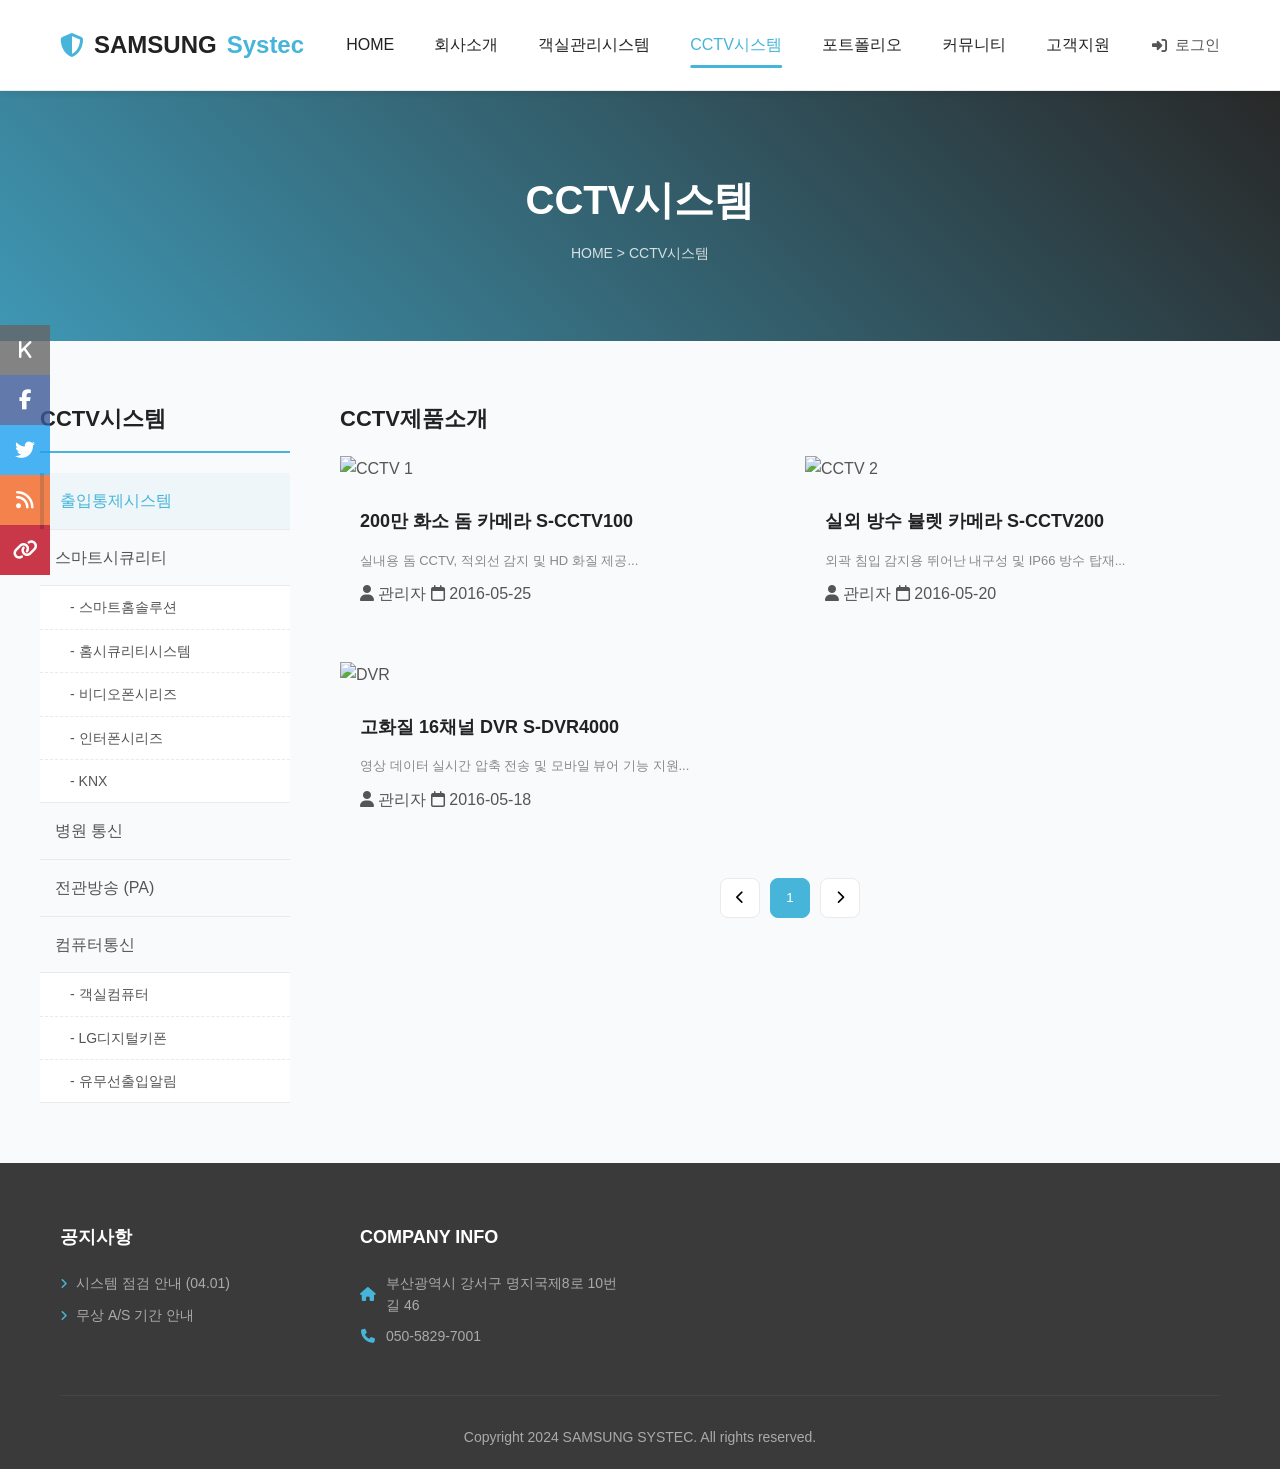
==== cctv.html @ 90779560 "Initial commit with project files and vercel.json" ====
<!DOCTYPE html>
<html lang="ko">
<head>
  <meta charset="UTF-8">
  <meta name="viewport" content="width=device-width, initial-scale=1.0">
  <title>CCTV시스템 | SAMSUNG Systec</title>
  <link rel="stylesheet" href="style.css">
</head>
<body>

  <!-- Floating Social Sidebar -->
  <div class="floating-sidebar">
    <a href="#" class="f-ko"><i class="fa-solid fa-k"></i></a>
    <a href="#" class="f-fb"><i class="fa-brands fa-facebook-f"></i></a>
    <a href="#" class="f-tw"><i class="fa-brands fa-twitter"></i></a>
    <a href="#" class="f-rss"><i class="fa-solid fa-rss"></i></a>
    <a href="#" class="f-link"><i class="fa-solid fa-link"></i></a>
  </div>

  <header>
    <div class="container header-inner">
      <a href="index.html" class="logo">
        <i class="fa-solid fa-shield-halved"></i> <span>SAMSUNG</span> Systec
      </a>
      <nav class="gnb">
        <ul>
          <li><a href="index.html">HOME</a></li>
          <li><a href="contact.html">회사소개</a></li>
          <li><a href="room.html">객실관리시스템</a></li>
          <li><a href="cctv.html" class="active">CCTV시스템</a></li>
          <li><a href="portfolio.html">포트폴리오</a></li>
          <li><a href="community.html">커뮤니티</a></li>
          <li><a href="support.html">고객지원</a></li>
        </ul>
      </nav>
      <div class="header-util">
        <a href="login.html" class="login-btn">
          <i class="fa-solid fa-right-to-bracket"></i> 로그인
        </a>
      </div>
    </div>
  </header>

  <!-- Sub Header Banner -->
  <div class="sub-header">
    <div class="sub-header-content">
      <h1>CCTV시스템</h1>
      <div class="breadcrumb">HOME > CCTV시스템</div>
    </div>
  </div>

  <main class="container sub-layout">
    <!-- Sidebar -->
    <aside class="sidebar">
      <h2>CCTV시스템</h2>
      <ul class="side-nav">
        <li><a href="#" class="active">출입통제시스템</a></li>
        <li>
          <a href="#">스마트시큐리티</a>
          <ul class="sub-list">
            <li><a href="#">- 스마트홈솔루션</a></li>
            <li><a href="#">- 홈시큐리티시스템</a></li>
            <li><a href="#">- 비디오폰시리즈</a></li>
            <li><a href="#">- 인터폰시리즈</a></li>
            <li><a href="#">- KNX</a></li>
          </ul>
        </li>
        <li><a href="#">병원 통신</a></li>
        <li><a href="#">전관방송 (PA)</a></li>
        <li>
          <a href="#">컴퓨터통신</a>
          <ul class="sub-list">
            <li><a href="#">- 객실컴퓨터</a></li>
            <li><a href="#">- LG디지털키폰</a></li>
            <li><a href="#">- 유무선출입알림</a></li>
          </ul>
        </li>
      </ul>
    </aside>

    <!-- Content -->
    <section class="sub-content">
      <h3 style="margin-bottom:20px; font-size:22px; color:var(--text-dark);">CCTV제품소개</h3>
      
      <!-- List View (Similar to Homepage columns) -->
      <div class="products-grid" style="grid-template-columns: repeat(2, 1fr); gap: 30px;">
        <div class="post-item">
          <img src="https://images.unsplash.com/photo-1557804483-e0202d0cf3c8?ixlib=rb-4.0.3&auto=format&fit=crop&w=600&q=80" alt="CCTV 1" class="post-img" style="height:250px;">
          <div class="post-content">
            <h3 class="post-title">200만 화소 돔 카메라 S-CCTV100</h3>
            <p style="font-size:13px; color:var(--text-muted); margin-bottom:10px;">실내용 돔 CCTV, 적외선 감지 및 HD 화질 제공...</p>
            <div class="post-meta">
              <span><i class="fa-solid fa-user"></i> 관리자</span>
              <span><i class="fa-regular fa-calendar"></i> 2016-05-25</span>
            </div>
          </div>
        </div>
        
        <div class="post-item">
          <img src="https://images.unsplash.com/photo-1533052199042-4fdbbc0f4fce?ixlib=rb-4.0.3&auto=format&fit=crop&w=600&q=80" alt="CCTV 2" class="post-img" style="height:250px;">
          <div class="post-content">
            <h3 class="post-title">실외 방수 뷸렛 카메라 S-CCTV200</h3>
            <p style="font-size:13px; color:var(--text-muted); margin-bottom:10px;">외곽 침입 감지용 뛰어난 내구성 및 IP66 방수 탑재...</p>
            <div class="post-meta">
              <span><i class="fa-solid fa-user"></i> 관리자</span>
              <span><i class="fa-regular fa-calendar"></i> 2016-05-20</span>
            </div>
          </div>
        </div>

        <div class="post-item">
          <img src="https://images.unsplash.com/photo-1577741314755-048d8525d31e?ixlib=rb-4.0.3&auto=format&fit=crop&w=600&q=80" alt=" DVR" class="post-img" style="height:250px;">
          <div class="post-content">
            <h3 class="post-title">고화질 16채널 DVR S-DVR4000</h3>
            <p style="font-size:13px; color:var(--text-muted); margin-bottom:10px;">영상 데이터 실시간 압축 전송 및 모바일 뷰어 기능 지원...</p>
            <div class="post-meta">
              <span><i class="fa-solid fa-user"></i> 관리자</span>
              <span><i class="fa-regular fa-calendar"></i> 2016-05-18</span>
            </div>
          </div>
        </div>
      </div>

      <!-- Pagination -->
      <div class="pagination">
        <button class="page-btn"><i class="fa-solid fa-chevron-left"></i></button>
        <button class="page-btn active">1</button>
        <button class="page-btn"><i class="fa-solid fa-chevron-right"></i></button>
      </div>
    </section>
  </main>

  <!-- Footer -->
  <footer>
    <div class="container">
      <div class="footer-top">
        <div class="footer-col">
          <h4>공지사항</h4>
          <ul>
            <li><a href="#">시스템 점검 안내 (04.01)</a></li>
            <li><a href="#">무상 A/S 기간 안내</a></li>
          </ul>
        </div>
        <div class="footer-col">
          <h4>COMPANY INFO</h4>
          <div class="footer-info">
            <p><i class="fa-solid fa-house"></i> 부산광역시 강서구 명지국제8로 10번길 46</p>
            <p><i class="fa-solid fa-phone"></i> 050-5829-7001</p>
          </div>
        </div>
      </div>
      <div class="footer-bottom">
        <p>Copyright 2024 SAMSUNG SYSTEC. All rights reserved.</p>
      </div>
    </div>
  </footer>

  <script src="main.js"></script>
</body>
</html>
---- style.css ----
@import url('https://cdn.jsdelivr.net/gh/orioncactus/pretendard/dist/web/static/pretendard.css');
@import url('https://cdnjs.cloudflare.com/ajax/libs/font-awesome/6.4.0/css/all.min.css');

:root {
  --primary: #46b5d9;
  --primary-hover: #3598b9;
  --text-dark: #222222;
  --text-normal: #555555;
  --text-muted: #888888;
  --bg-light: #f9fafb;
  --bg-white: #ffffff;
  --footer-bg: #3a3a3a;
  --border-color: #eaeaea;
  --border-radius: 12px;
  --font-family: 'Pretendard', sans-serif;
  --transition: all 0.3s cubic-bezier(0.25, 0.8, 0.25, 1);
  --shadow-sm: 0 4px 6px rgba(0,0,0,0.05);
  --shadow-md: 0 10px 20px rgba(0,0,0,0.08);
  --shadow-lg: 0 20px 40px rgba(0,0,0,0.12);
  --max-width: 1200px;
}

* {
  margin: 0;
  padding: 0;
  box-sizing: border-box;
}

body {
  font-family: var(--font-family);
  color: var(--text-normal);
  line-height: 1.6;
  background-color: var(--bg-light);
  -webkit-font-smoothing: antialiased;
}

a {
  text-decoration: none;
  color: inherit;
  transition: var(--transition);
}

ul {
  list-style: none;
}

.container {
  max-width: var(--max-width);
  margin: 0 auto;
  padding: 0 20px;
}

/* Header */
header {
  background-color: rgba(255, 255, 255, 0.95);
  backdrop-filter: blur(10px);
  position: sticky;
  top: 0;
  z-index: 1000;
  border-bottom: 1px solid var(--border-color);
  box-shadow: var(--shadow-sm);
}

.header-inner {
  display: flex;
  justify-content: space-between;
  align-items: center;
  height: 90px;
}

.logo {
  font-size: 24px;
  font-weight: 800;
  color: var(--primary);
  display: flex;
  align-items: center;
  gap: 10px;
}

.logo span {
  color: var(--text-dark);
}

nav.gnb ul {
  display: flex;
  gap: 40px;
}

nav.gnb ul li a {
  font-size: 16px;
  font-weight: 500;
  color: var(--text-dark);
  position: relative;
  padding: 10px 0;
}

nav.gnb ul li a::after {
  content: '';
  position: absolute;
  bottom: -5px;
  left: 50%;
  transform: translateX(-50%);
  width: 0;
  height: 3px;
  background-color: var(--primary);
  transition: var(--transition);
  border-radius: 2px;
}

nav.gnb ul li a:hover::after,
nav.gnb ul li a.active::after {
  width: 100%;
}

nav.gnb ul li a:hover,
nav.gnb ul li a.active {
  color: var(--primary);
}

.header-util {
  display: flex;
  align-items: center;
  gap: 20px;
}

.login-btn {
  display: flex;
  align-items: center;
  gap: 8px;
  font-weight: 500;
  font-size: 15px;
  color: var(--text-normal);
}

.login-btn:hover {
  color: var(--primary);
}

/* Floating Sidebar (Socials) */
.floating-sidebar {
  position: fixed;
  left: 0;
  top: 50%;
  transform: translateY(-50%);
  z-index: 900;
  display: flex;
  flex-direction: column;
}

.floating-sidebar a {
  width: 50px;
  height: 50px;
  display: flex;
  align-items: center;
  justify-content: center;
  color: white;
  font-size: 20px;
  transition: var(--transition);
  opacity: 0.8;
}

.floating-sidebar a:hover {
  width: 60px;
  opacity: 1;
}

.floating-sidebar .f-ko { background-color: #666; }
.floating-sidebar .f-fb { background-color: #3b5998; }
.floating-sidebar .f-tw { background-color: #1da1f2; }
.floating-sidebar .f-rss { background-color: #f26522; }
.floating-sidebar .f-link { background-color: #bd081c; }

/* Hero Section */
.hero {
  position: relative;
  height: 600px;
  background: linear-gradient(to right, #ece9e6, #ffffff);
  overflow: hidden;
  display: flex;
  align-items: center;
}

.hero-slide {
  position: absolute;
  top: 0;
  left: 0;
  width: 100%;
  height: 100%;
  opacity: 0;
  transition: opacity 1s ease-in-out;
  display: flex;
  align-items: center;
}

.hero-slide.active {
  opacity: 1;
  z-index: 1;
}

.hero-bg {
  position: absolute;
  top: 0;
  left: 0;
  width: 100%;
  height: 100%;
  object-fit: cover;
  z-index: -1;
}

.hero-content {
  position: relative;
  z-index: 2;
  width: 100%;
}

.hero-text {
  max-width: 600px;
}

.hero-text h1 {
  font-size: 48px;
  font-weight: 800;
  color: var(--text-dark);
  margin-bottom: 20px;
  line-height: 1.2;
  opacity: 0;
  transform: translateY(30px);
  animation: fadeUp 1s ease forwards 0.3s;
}

.hero-text p {
  font-size: 20px;
  color: var(--text-normal);
  margin-bottom: 30px;
  opacity: 0;
  transform: translateY(30px);
  animation: fadeUp 1s ease forwards 0.5s;
}

.hero-login-box {
  position: absolute;
  right: 20px;
  top: 50%;
  transform: translateY(-50%);
  background: rgba(255, 255, 255, 0.95);
  backdrop-filter: blur(10px);
  padding: 30px;
  border-radius: var(--border-radius);
  box-shadow: var(--shadow-lg);
  width: 320px;
  z-index: 10;
  opacity: 0;
  animation: fadeLeft 1s ease forwards 0.7s;
}

.hero-login-box h3 {
  margin-bottom: 20px;
  color: var(--text-dark);
  border-bottom: 2px solid var(--primary);
  display: inline-block;
  padding-bottom: 5px;
}

.form-group {
  margin-bottom: 15px;
}

.form-group input {
  width: 100%;
  padding: 12px 15px;
  border: 1px solid var(--border-color);
  border-radius: 8px;
  font-family: inherit;
  outline: none;
  transition: var(--transition);
}

.form-group input:focus {
  border-color: var(--primary);
  box-shadow: 0 0 0 3px rgba(70, 181, 217, 0.1);
}

.btn-primary {
  width: 100%;
  padding: 15px;
  background-color: var(--primary);
  color: white;
  border: none;
  border-radius: 8px;
  font-size: 16px;
  font-weight: 600;
  cursor: pointer;
  transition: var(--transition);
}

.btn-primary:hover {
  background-color: var(--primary-hover);
  transform: translateY(-2px);
  box-shadow: 0 5px 15px rgba(70, 181, 217, 0.3);
}

.login-links {
  display: flex;
  justify-content: space-between;
  margin-top: 15px;
  font-size: 13px;
  color: var(--text-muted);
}

.login-links a:hover {
  color: var(--primary);
}

/* Quick Links (Icons) Section */
.quick-links {
  padding: 80px 0;
  background-color: var(--bg-white);
  border-bottom: 1px solid var(--border-color);
}

.quick-links-grid {
  display: grid;
  grid-template-columns: repeat(4, 1fr);
  gap: 30px;
  text-align: center;
}

.quick-item {
  display: flex;
  flex-direction: column;
  align-items: center;
  transition: var(--transition);
  cursor: pointer;
}

.quick-item:hover {
  transform: translateY(-10px);
}

.quick-icon {
  width: 100px;
  height: 100px;
  background-color: var(--primary);
  border-radius: 50%;
  display: flex;
  align-items: center;
  justify-content: center;
  color: white;
  font-size: 40px;
  margin-bottom: 20px;
  box-shadow: 0 10px 20px rgba(70, 181, 217, 0.2);
  transition: var(--transition);
}

.quick-item:hover .quick-icon {
  background-color: var(--primary-hover);
  box-shadow: 0 15px 30px rgba(70, 181, 217, 0.4);
}

.quick-item h3 {
  font-size: 20px;
  color: var(--text-dark);
  margin-bottom: 10px;
}

.quick-item p {
  font-size: 14px;
  color: var(--text-muted);
}

/* Boards/Products Grid Section */
.products-section {
  padding: 80px 0;
}

.section-header {
  display: flex;
  justify-content: space-between;
  align-items: center;
  margin-bottom: 40px;
}

.section-title {
  font-size: 24px;
  color: var(--text-dark);
  font-weight: 700;
  position: relative;
  padding-left: 15px;
}

.section-title::before {
  content: '';
  position: absolute;
  left: 0;
  top: 50%;
  transform: translateY(-50%);
  width: 4px;
  height: 20px;
  background-color: var(--primary);
  border-radius: 2px;
}

.btn-more {
  padding: 8px 16px;
  border: 1px solid var(--border-color);
  border-radius: 20px;
  font-size: 13px;
  color: var(--text-normal);
  background: white;
}

.btn-more:hover {
  border-color: var(--primary);
  color: var(--primary);
}

.products-grid {
  display: grid;
  grid-template-columns: repeat(3, 1fr);
  gap: 40px;
}

.product-column .post-item {
  background: white;
  border-radius: 12px;
  overflow: hidden;
  box-shadow: 0 4px 15px rgba(0,0,0,0.05);
  transition: var(--transition);
  margin-bottom: 20px;
  border: 1px solid transparent;
}

.product-column .post-item:hover {
  box-shadow: 0 10px 25px rgba(0,0,0,0.1);
  transform: translateY(-5px);
  border-color: #e5e7eb;
}

.post-img-wrap {
  background-color: #f4f5f7;
  padding: 30px 20px;
  position: relative;
  display: flex;
  align-items: center;
  justify-content: center;
  height: 220px;
}

.post-badge {
  position: absolute;
  top: 15px; left: 15px;
  background-color: #0066ff;
  color: white;
  font-size: 11px;
  font-weight: 700;
  padding: 4px 8px;
  border-radius: 4px;
}

.post-img {
  max-width: 100%;
  max-height: 100%;
  object-fit: contain;
  mix-blend-mode: multiply;
}

.post-content {
  padding: 25px 20px;
}

.post-title {
  font-size: 18px;
  font-weight: 700;
  margin-bottom: 15px;
  color: var(--text-dark);
}

.post-features {
  list-style: none;
  margin-bottom: 25px;
}

.post-features li {
  font-size: 13px;
  color: var(--text-normal);
  margin-bottom: 8px;
  display: flex;
  align-items: center;
}

.post-features li i {
  color: #0066ff;
  width: 20px;
  font-size: 13px;
}

.post-actions {
  display: flex;
  gap: 10px;
}

.btn-blue {
  flex: 1;
  background-color: #0066ff;
  color: white;
  border: none;
  border-radius: 4px;
  padding: 12px;
  font-size: 14px;
  font-weight: 600;
  cursor: pointer;
  transition: background 0.2s;
  text-align: center;
}

.btn-blue:hover {
  background-color: #0052cc;
}

.btn-gray-icon {
  width: 44px;
  height: 44px;
  background-color: #f0f2f5;
  color: #555;
  border: none;
  border-radius: 4px;
  display: flex;
  align-items: center;
  justify-content: center;
  cursor: pointer;
  transition: all 0.2s;
}

.btn-gray-icon:hover {
  background-color: #e4e6e9;
  color: #ff4757;
}

/* Horizontal posts list */
.post-list-item {
  display: flex;
  gap: 15px;
  padding: 15px;
  background: white;
  border-radius: var(--border-radius);
  margin-bottom: 15px;
  box-shadow: var(--shadow-sm);
  transition: var(--transition);
}

.post-list-item:hover {
  box-shadow: var(--shadow-md);
  transform: translateX(5px);
}

.post-list-img {
  width: 80px;
  height: 60px;
  object-fit: cover;
  border-radius: 6px;
}

.post-list-content {
  flex: 1;
  display: flex;
  flex-direction: column;
  justify-content: center;
}

.post-list-title {
  font-size: 14px;
  font-weight: 600;
  margin-bottom: 5px;
}

/* Room Mgmt Grid */
.room-mgmt {
  padding: 60px 0 100px;
  background-color: var(--bg-white);
}

.room-grid {
  display: grid;
  grid-template-columns: repeat(4, 1fr);
  gap: 20px;
}

.room-item {
  border: 1px solid var(--border-color);
  border-radius: var(--border-radius);
  padding: 20px;
  text-align: center;
  transition: var(--transition);
  background: white;
}

.room-item:hover {
  border-color: var(--primary);
  box-shadow: var(--shadow-md);
}

.room-item img {
  width: 100%;
  height: auto;
  margin-bottom: 15px;
}

.room-item h4 {
  font-size: 15px;
  color: var(--text-dark);
  margin-bottom: 15px;
}

/* Subpage Layout */
.sub-header {
  height: 250px;
  background-color: var(--text-dark);
  color: white;
  display: flex;
  align-items: center;
  justify-content: center;
  position: relative;
  overflow: hidden;
}

.sub-header::after {
  content: '';
  position: absolute;
  top: 0; left: 0; right: 0; bottom: 0;
  background: linear-gradient(45deg, rgba(70,181,217,0.8), rgba(42,42,42,0.8));
}

.sub-header-content {
  position: relative;
  z-index: 1;
  text-align: center;
}

.sub-header h1 {
  font-size: 40px;
  font-weight: 800;
  margin-bottom: 10px;
}

.breadcrumb {
  font-size: 14px;
  opacity: 0.8;
}

.sub-layout {
  display: flex;
  padding: 60px 0;
  gap: 50px;
}

.sidebar {
  width: 250px;
  flex-shrink: 0;
}

.sidebar h2 {
  font-size: 22px;
  color: var(--text-dark);
  padding-bottom: 15px;
  margin-bottom: 20px;
  border-bottom: 2px solid var(--primary);
}

.side-nav li a {
  display: block;
  padding: 15px;
  border-bottom: 1px solid var(--border-color);
  font-weight: 500;
  position: relative;
  overflow: hidden;
}

.side-nav li a::before {
  content: '';
  position: absolute;
  left: 0;
  top: 0;
  height: 100%;
  width: 4px;
  background-color: var(--primary);
  transform: translateX(-100%);
  transition: var(--transition);
}

.side-nav li a:hover,
.side-nav li a.active {
  background-color: rgba(70, 181, 217, 0.05);
  color: var(--primary);
  padding-left: 20px;
}

.side-nav li a:hover::before,
.side-nav li a.active::before {
  transform: translateX(0);
}

.sub-list {
  padding-left: 0;
  background-color: #ffffff;
  border-bottom: 1px solid var(--border-color);
}
.sub-list li a {
  padding: 10px 15px 10px 30px !important;
  font-size: 14px;
  border-bottom: 1px dashed var(--border-color) !important;
  color: var(--text-normal) !important;
  background: transparent !important;
}
.sub-list li a::before { display: none !important; }
.sub-list li a:hover {
  color: var(--primary) !important;
  padding-left: 35px !important;
}
.sub-list li:last-child a {
  border-bottom: none !important;
}

.sub-content {
  flex: 1;
}

/* Tables (Board format) */
.board-table {
  width: 100%;
  border-collapse: collapse;
  margin-top: 20px;
  background: white;
  border-radius: var(--border-radius);
  overflow: hidden;
  box-shadow: var(--shadow-sm);
}

.board-table th, .board-table td {
  padding: 15px 20px;
  border-bottom: 1px solid var(--border-color);
  text-align: center;
}

.board-table th {
  background-color: var(--bg-light);
  font-weight: 600;
  color: var(--text-dark);
}

.board-table td.subject {
  text-align: left;
}

.board-table td.subject a {
  font-weight: 500;
}

.board-table td.subject a:hover {
  color: var(--primary);
  text-decoration: underline;
}

.board-table tr:last-child td {
  border-bottom: none;
}

.board-table tr:hover td {
  background-color: #fafafa;
}

/* Pagination */
.pagination {
  display: flex;
  justify-content: center;
  gap: 10px;
  margin-top: 40px;
}

.page-btn {
  width: 40px;
  height: 40px;
  display: flex;
  align-items: center;
  justify-content: center;
  border: 1px solid var(--border-color);
  background: white;
  border-radius: 8px;
  cursor: pointer;
  transition: var(--transition);
  font-weight: 500;
}

.page-btn:hover, .page-btn.active {
  background-color: var(--primary);
  color: white;
  border-color: var(--primary);
}

/* Contact Page Form */
.contact-icons {
  display: grid;
  grid-template-columns: repeat(3, 1fr);
  gap: 30px;
  margin-bottom: 60px;
}

.contact-icons .quick-item {
  background: white;
  padding: 40px 20px;
  border-radius: var(--border-radius);
  box-shadow: var(--shadow-sm);
}

.contact-form {
  background: white;
  padding: 50px;
  border-radius: var(--border-radius);
  box-shadow: var(--shadow-md);
  margin-bottom: 40px;
}

.contact-form h3 {
  font-size: 24px;
  margin-bottom: 30px;
  color: var(--text-dark);
}

.form-row {
  display: grid;
  grid-template-columns: 1fr 1fr;
  gap: 20px;
  margin-bottom: 20px;
}

.contact-form textarea {
  width: 100%;
  padding: 15px;
  border: 1px solid var(--border-color);
  border-radius: 8px;
  font-family: inherit;
  outline: none;
  min-height: 200px;
  resize: vertical;
  margin-bottom: 20px;
  transition: var(--transition);
}

.contact-form textarea:focus {
  border-color: var(--primary);
  box-shadow: 0 0 0 3px rgba(70, 181, 217, 0.1);
}

/* Gallery / Portfolio Layout */
.gallery-grid {
  display: grid;
  grid-template-columns: repeat(3, 1fr);
  gap: 30px;
}

.gallery-item {
  background: white;
  border-radius: var(--border-radius);
  overflow: hidden;
  box-shadow: var(--shadow-sm);
  transition: var(--transition);
}

.gallery-item:hover {
  transform: translateY(-8px);
  box-shadow: var(--shadow-lg);
}

.gallery-img-wrap {
  width: 100%;
  height: 240px;
  overflow: hidden;
  position: relative;
}

.gallery-img {
  width: 100%;
  height: 100%;
  object-fit: cover;
  transition: transform 0.5s ease;
}

.gallery-item:hover .gallery-img {
  transform: scale(1.1);
}

.gallery-overlay {
  position: absolute;
  inset: 0;
  background: rgba(70, 181, 217, 0.8);
  display: flex;
  align-items: center;
  justify-content: center;
  opacity: 0;
  transition: var(--transition);
}

.gallery-item:hover .gallery-overlay {
  opacity: 1;
}

.gallery-overlay i {
  font-size: 40px;
  color: white;
  transform: scale(0.5);
  transition: transform 0.3s cubic-bezier(0.175, 0.885, 0.32, 1.275);
}

.gallery-item:hover .gallery-overlay i {
  transform: scale(1);
}

.gallery-info {
  padding: 20px;
  text-align: center;
}

.gallery-info h3 {
  font-size: 18px;
  color: var(--text-dark);
}

/* Footer */
footer {
  background-color: var(--footer-bg);
  color: #aaaaaa;
  padding: 60px 0 20px;
  font-size: 14px;
}

.footer-top {
  display: grid;
  grid-template-columns: repeat(4, 1fr);
  gap: 40px;
  padding-bottom: 40px;
  border-bottom: 1px solid #444;
  margin-bottom: 30px;
}

.footer-col h4 {
  color: white;
  font-size: 18px;
  margin-bottom: 20px;
  font-weight: 600;
}

.footer-col ul li {
  margin-bottom: 10px;
}

.footer-col ul li a {
  display: flex;
  align-items: center;
  gap: 8px;
}

.footer-col ul li a::before {
  content: '\f105';
  font-family: 'Font Awesome 6 Free';
  font-weight: 900;
  font-size: 12px;
  color: var(--primary);
}

.footer-col ul li a:hover {
  color: white;
  padding-left: 5px;
}

.footer-info p {
  margin-bottom: 8px;
  display: flex;
  align-items: center;
  gap: 10px;
}

.footer-info i {
  color: var(--primary);
  width: 16px;
  text-align: center;
}

.footer-bottom {
  text-align: center;
  display: flex;
  flex-direction: column;
  align-items: center;
  gap: 15px;
}

.footer-links {
  display: flex;
  gap: 20px;
}

.footer-links a {
  color: white;
  font-weight: 500;
}

.footer-links a:hover {
  color: var(--primary);
}

/* Animations */
@keyframes fadeUp {
  from { opacity: 0; transform: translateY(30px); }
  to { opacity: 1; transform: translateY(0); }
}

@keyframes fadeLeft {
  from { opacity: 0; transform: translateX(30px) translateY(-50%); }
  to { opacity: 1; transform: translateX(0) translateY(-50%); }
}

/* Responsive */
@media (max-width: 1024px) {
  .quick-links-grid, .room-grid {
    grid-template-columns: repeat(2, 1fr);
  }
  .products-grid, .footer-top {
    grid-template-columns: repeat(2, 1fr);
  }
}

@media (max-width: 768px) {
  nav.gnb { display: none; }
  .products-grid, .footer-top, .form-row, .gallery-grid, .contact-icons {
    grid-template-columns: 1fr;
  }
  .sub-layout {
    flex-direction: column;
  }
  .sidebar {
    width: 100%;
  }
  .hero-login-box {
    display: none;
  }
}
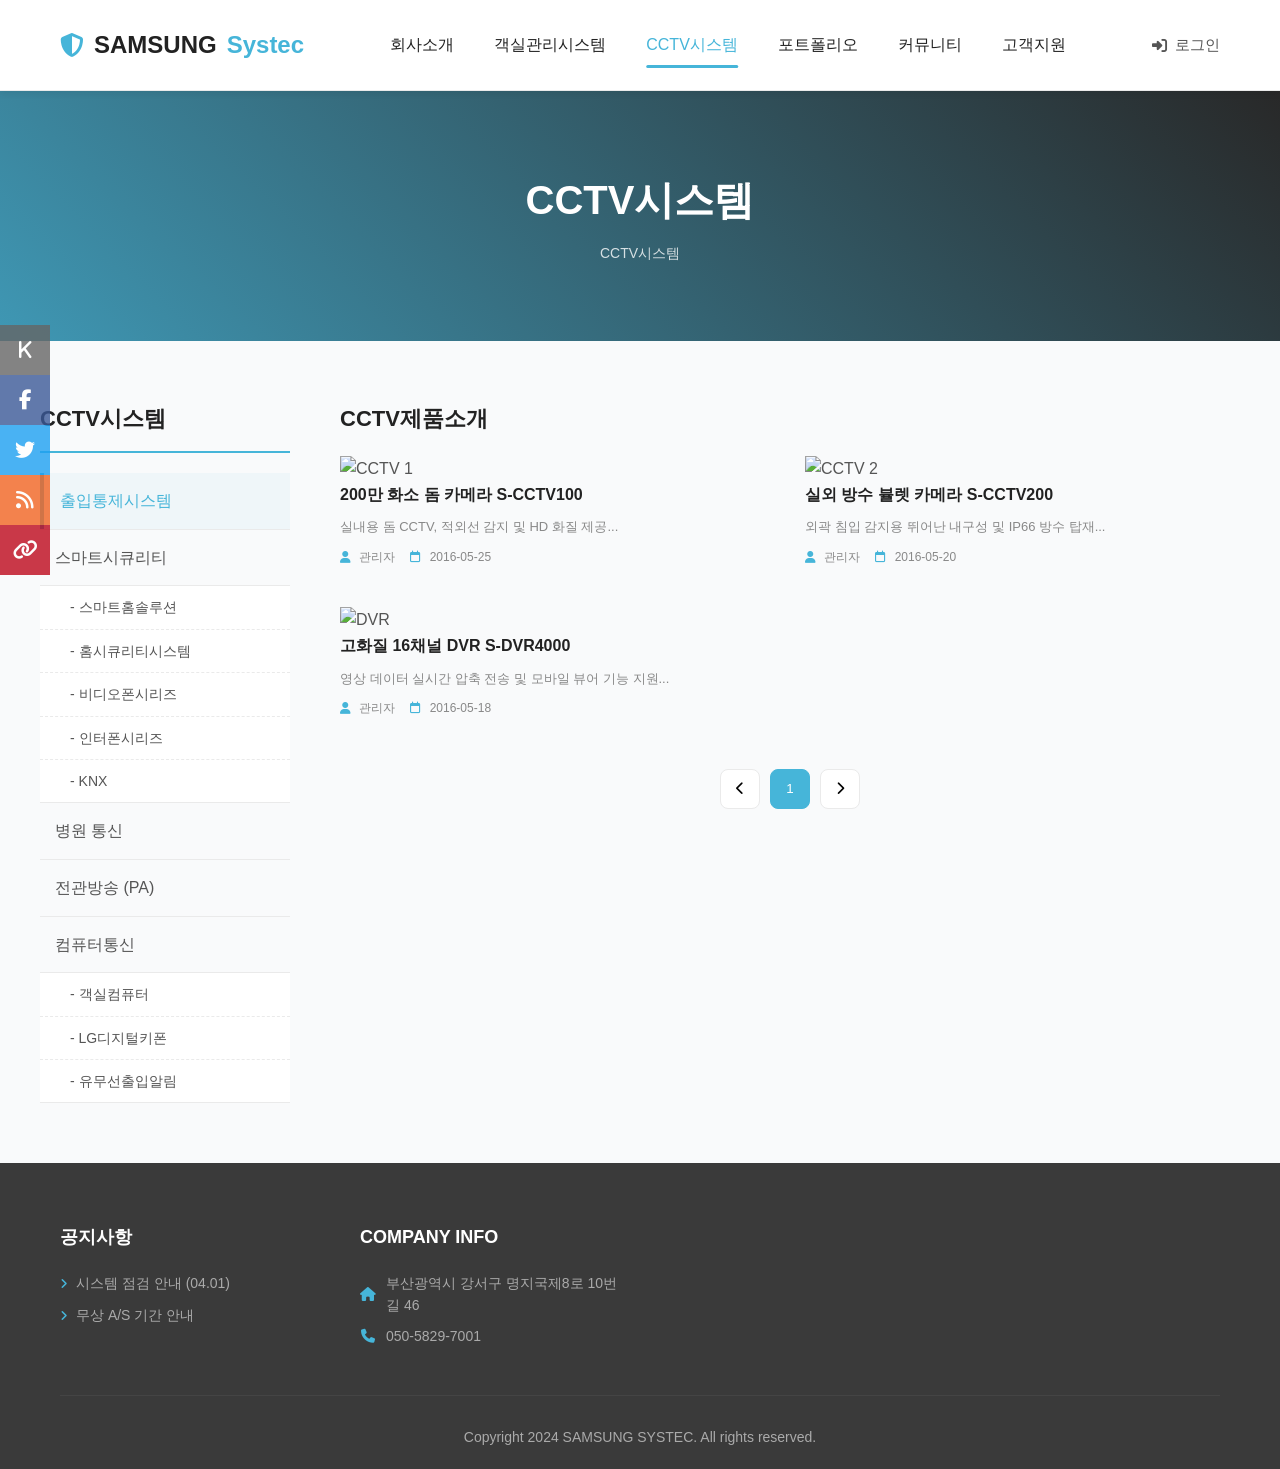
==== commit dd11ef80: "Remove Home button and update System Configuration section" ====
--- a/cctv.html
+++ b/cctv.html
@@ -24,7 +24,6 @@
       </a>
       <nav class="gnb">
         <ul>
-          <li><a href="index.html">HOME</a></li>
           <li><a href="contact.html">회사소개</a></li>
           <li><a href="room.html">객실관리시스템</a></li>
           <li><a href="cctv.html" class="active">CCTV시스템</a></li>
@@ -45,7 +44,7 @@
   <div class="sub-header">
     <div class="sub-header-content">
       <h1>CCTV시스템</h1>
-      <div class="breadcrumb">HOME > CCTV시스템</div>
+      <div class="breadcrumb">CCTV시스템</div>
     </div>
   </div>
 
--- a/style.css
+++ b/style.css
@@ -421,143 +421,70 @@
 }
 
 .product-column .post-item {
-  background: white;
-  border-radius: 12px;
+  background: transparent;
+  margin-bottom: 20px;
+}
+
+.post-img-wrap {
+  margin-bottom: 15px;
+}
+
+.post-img {
+  width: 100%;
+  height: 200px;
+  object-fit: contain;
+  background-color: transparent;
+}
+
+.post-title {
+  font-size: 16px;
+  font-weight: 600;
+  margin-bottom: 10px;
+  color: var(--text-dark);
+}
+
+.post-meta {
+  font-size: 12px;
+  display: flex;
+  gap: 15px;
+  align-items: center;
+  margin-bottom: 10px;
+}
+
+.post-meta i {
+  color: #46b5d9;
+  margin-right: 5px;
+}
+
+.post-meta span {
+  color: var(--text-muted);
+}
+
+.post-desc {
+  font-size: 13px;
+  color: var(--text-muted);
+  line-height: 1.5;
+  display: -webkit-box;
+  -webkit-line-clamp: 2;
+  line-clamp: 2;
+  -webkit-box-orient: vertical;
   overflow: hidden;
-  box-shadow: 0 4px 15px rgba(0,0,0,0.05);
-  transition: var(--transition);
-  margin-bottom: 20px;
-  border: 1px solid transparent;
-}
-
-.product-column .post-item:hover {
-  box-shadow: 0 10px 25px rgba(0,0,0,0.1);
-  transform: translateY(-5px);
-  border-color: #e5e7eb;
-}
-
-.post-img-wrap {
-  background-color: #f4f5f7;
-  padding: 30px 20px;
-  position: relative;
-  display: flex;
-  align-items: center;
-  justify-content: center;
-  height: 220px;
-}
-
-.post-badge {
-  position: absolute;
-  top: 15px; left: 15px;
-  background-color: #0066ff;
-  color: white;
-  font-size: 11px;
-  font-weight: 700;
-  padding: 4px 8px;
-  border-radius: 4px;
-}
-
-.post-img {
-  max-width: 100%;
-  max-height: 100%;
-  object-fit: contain;
-  mix-blend-mode: multiply;
-}
-
-.post-content {
-  padding: 25px 20px;
-}
-
-.post-title {
-  font-size: 18px;
-  font-weight: 700;
-  margin-bottom: 15px;
-  color: var(--text-dark);
-}
-
-.post-features {
-  list-style: none;
-  margin-bottom: 25px;
-}
-
-.post-features li {
-  font-size: 13px;
-  color: var(--text-normal);
-  margin-bottom: 8px;
-  display: flex;
-  align-items: center;
-}
-
-.post-features li i {
-  color: #0066ff;
-  width: 20px;
-  font-size: 13px;
-}
-
-.post-actions {
-  display: flex;
-  gap: 10px;
-}
-
-.btn-blue {
-  flex: 1;
-  background-color: #0066ff;
-  color: white;
-  border: none;
-  border-radius: 4px;
-  padding: 12px;
-  font-size: 14px;
-  font-weight: 600;
-  cursor: pointer;
-  transition: background 0.2s;
-  text-align: center;
-}
-
-.btn-blue:hover {
-  background-color: #0052cc;
-}
-
-.btn-gray-icon {
-  width: 44px;
-  height: 44px;
-  background-color: #f0f2f5;
-  color: #555;
-  border: none;
-  border-radius: 4px;
-  display: flex;
-  align-items: center;
-  justify-content: center;
-  cursor: pointer;
-  transition: all 0.2s;
-}
-
-.btn-gray-icon:hover {
-  background-color: #e4e6e9;
-  color: #ff4757;
 }
 
 /* Horizontal posts list */
 .post-list-item {
   display: flex;
   gap: 15px;
-  padding: 15px;
-  background: white;
-  border-radius: var(--border-radius);
-  margin-bottom: 15px;
-  box-shadow: var(--shadow-sm);
-  transition: var(--transition);
-}
-
-.post-list-item:hover {
-  box-shadow: var(--shadow-md);
-  transform: translateX(5px);
+  padding: 15px 0;
+  border-top: 1px solid #eaeaea;
+  background: transparent;
 }
 
 .post-list-img {
   width: 80px;
   height: 60px;
-  object-fit: cover;
-  border-radius: 6px;
+  object-fit: contain;
+  background-color: transparent;
 }
 
 .post-list-content {
@@ -569,8 +496,34 @@
 
 .post-list-title {
   font-size: 14px;
-  font-weight: 600;
-  margin-bottom: 5px;
+  font-weight: 500;
+  margin-bottom: 8px;
+  color: var(--text-dark);
+}
+
+.post-list-meta {
+  font-size: 12px;
+  display: flex;
+  justify-content: space-between;
+  align-items: center;
+}
+
+.post-list-meta-left {
+  display: flex;
+  gap: 10px;
+}
+
+.post-list-meta-left i {
+  color: #46b5d9;
+  margin-right: 3px;
+}
+
+.post-list-meta-left span {
+  color: var(--text-muted);
+}
+
+.post-list-date {
+  color: #46b5d9;
 }
 
 /* Room Mgmt Grid */
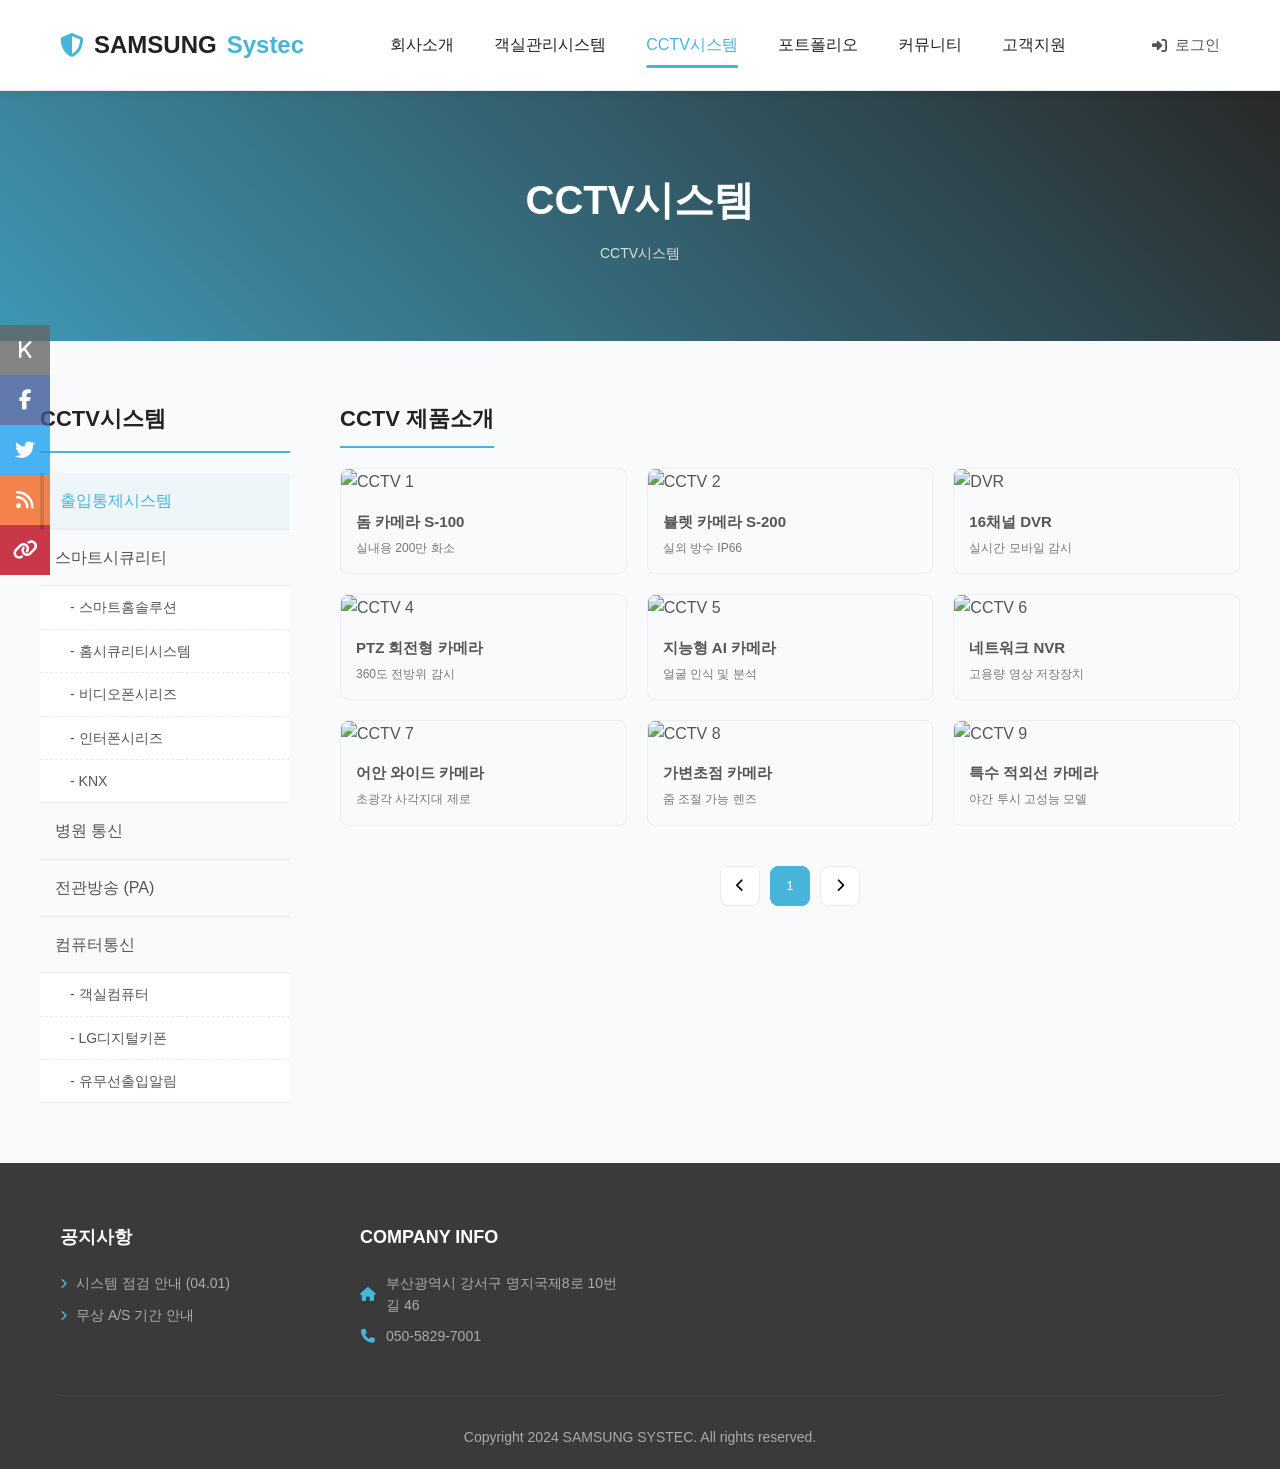
==== commit d462b37b: "Update CCTV products to 3x3 grid layout" ====
--- a/cctv.html
+++ b/cctv.html
@@ -79,43 +79,82 @@
 
     <!-- Content -->
     <section class="sub-content">
-      <h3 style="margin-bottom:20px; font-size:22px; color:var(--text-dark);">CCTV제품소개</h3>
+      <h3 style="margin-bottom:20px; font-size:22px; color:var(--text-dark); border-bottom: 2px solid var(--primary); padding-bottom: 10px; display: inline-block;">CCTV 제품소개</h3>
       
-      <!-- List View (Similar to Homepage columns) -->
-      <div class="products-grid" style="grid-template-columns: repeat(2, 1fr); gap: 30px;">
-        <div class="post-item">
-          <img src="https://images.unsplash.com/photo-1557804483-e0202d0cf3c8?ixlib=rb-4.0.3&auto=format&fit=crop&w=600&q=80" alt="CCTV 1" class="post-img" style="height:250px;">
-          <div class="post-content">
-            <h3 class="post-title">200만 화소 돔 카메라 S-CCTV100</h3>
-            <p style="font-size:13px; color:var(--text-muted); margin-bottom:10px;">실내용 돔 CCTV, 적외선 감지 및 HD 화질 제공...</p>
-            <div class="post-meta">
-              <span><i class="fa-solid fa-user"></i> 관리자</span>
-              <span><i class="fa-regular fa-calendar"></i> 2016-05-25</span>
-            </div>
+      <!-- 3x3 Grid View -->
+      <div class="products-grid" style="display: grid; grid-template-columns: repeat(3, 1fr); gap: 20px;">
+        <!-- Row 1 -->
+        <div class="post-item" style="border: 1px solid #eee; border-radius: 8px; overflow: hidden;">
+          <img src="https://images.unsplash.com/photo-1557804483-e0202d0cf3c8?ixlib=rb-4.0.3&auto=format&fit=crop&w=400&q=80" alt="CCTV 1" class="post-img" style="height:150px; width:100%; object-fit:cover;">
+          <div class="post-content" style="padding: 15px;">
+            <h4 style="font-size:15px; margin-bottom:5px;">돔 카메라 S-100</h4>
+            <p style="font-size:12px; color:#777; margin-bottom:0;">실내용 200만 화소</p>
           </div>
         </div>
         
-        <div class="post-item">
-          <img src="https://images.unsplash.com/photo-1533052199042-4fdbbc0f4fce?ixlib=rb-4.0.3&auto=format&fit=crop&w=600&q=80" alt="CCTV 2" class="post-img" style="height:250px;">
-          <div class="post-content">
-            <h3 class="post-title">실외 방수 뷸렛 카메라 S-CCTV200</h3>
-            <p style="font-size:13px; color:var(--text-muted); margin-bottom:10px;">외곽 침입 감지용 뛰어난 내구성 및 IP66 방수 탑재...</p>
-            <div class="post-meta">
-              <span><i class="fa-solid fa-user"></i> 관리자</span>
-              <span><i class="fa-regular fa-calendar"></i> 2016-05-20</span>
-            </div>
+        <div class="post-item" style="border: 1px solid #eee; border-radius: 8px; overflow: hidden;">
+          <img src="https://images.unsplash.com/photo-1533052199042-4fdbbc0f4fce?ixlib=rb-4.0.3&auto=format&fit=crop&w=400&q=80" alt="CCTV 2" class="post-img" style="height:150px; width:100%; object-fit:cover;">
+          <div class="post-content" style="padding: 15px;">
+            <h4 style="font-size:15px; margin-bottom:5px;">뷸렛 카메라 S-200</h4>
+            <p style="font-size:12px; color:#777; margin-bottom:0;">실외 방수 IP66</p>
           </div>
         </div>
 
-        <div class="post-item">
-          <img src="https://images.unsplash.com/photo-1577741314755-048d8525d31e?ixlib=rb-4.0.3&auto=format&fit=crop&w=600&q=80" alt=" DVR" class="post-img" style="height:250px;">
-          <div class="post-content">
-            <h3 class="post-title">고화질 16채널 DVR S-DVR4000</h3>
-            <p style="font-size:13px; color:var(--text-muted); margin-bottom:10px;">영상 데이터 실시간 압축 전송 및 모바일 뷰어 기능 지원...</p>
-            <div class="post-meta">
-              <span><i class="fa-solid fa-user"></i> 관리자</span>
-              <span><i class="fa-regular fa-calendar"></i> 2016-05-18</span>
-            </div>
+        <div class="post-item" style="border: 1px solid #eee; border-radius: 8px; overflow: hidden;">
+          <img src="https://images.unsplash.com/photo-1577741314755-048d8525d31e?ixlib=rb-4.0.3&auto=format&fit=crop&w=400&q=80" alt="DVR" class="post-img" style="height:150px; width:100%; object-fit:cover;">
+          <div class="post-content" style="padding: 15px;">
+            <h4 style="font-size:15px; margin-bottom:5px;">16채널 DVR</h4>
+            <p style="font-size:12px; color:#777; margin-bottom:0;">실시간 모바일 감시</p>
+          </div>
+        </div>
+
+        <!-- Row 2 -->
+        <div class="post-item" style="border: 1px solid #eee; border-radius: 8px; overflow: hidden;">
+          <img src="https://images.unsplash.com/photo-1521791136064-7986c2923216?ixlib=rb-4.0.3&auto=format&fit=crop&w=400&q=80" alt="CCTV 4" class="post-img" style="height:150px; width:100%; object-fit:cover;">
+          <div class="post-content" style="padding: 15px;">
+            <h4 style="font-size:15px; margin-bottom:5px;">PTZ 회전형 카메라</h4>
+            <p style="font-size:12px; color:#777; margin-bottom:0;">360도 전방위 감시</p>
+          </div>
+        </div>
+
+        <div class="post-item" style="border: 1px solid #eee; border-radius: 8px; overflow: hidden;">
+          <img src="https://images.unsplash.com/photo-1581091226825-a6a2a5aee158?ixlib=rb-4.0.3&auto=format&fit=crop&w=400&q=80" alt="CCTV 5" class="post-img" style="height:150px; width:100%; object-fit:cover;">
+          <div class="post-content" style="padding: 15px;">
+            <h4 style="font-size:15px; margin-bottom:5px;">지능형 AI 카메라</h4>
+            <p style="font-size:12px; color:#777; margin-bottom:0;">얼굴 인식 및 분석</p>
+          </div>
+        </div>
+
+        <div class="post-item" style="border: 1px solid #eee; border-radius: 8px; overflow: hidden;">
+          <img src="https://images.unsplash.com/photo-1551808525-51a94da548ce?ixlib=rb-4.0.3&auto=format&fit=crop&w=400&q=80" alt="CCTV 6" class="post-img" style="height:150px; width:100%; object-fit:cover;">
+          <div class="post-content" style="padding: 15px;">
+            <h4 style="font-size:15px; margin-bottom:5px;">네트워크 NVR</h4>
+            <p style="font-size:12px; color:#777; margin-bottom:0;">고용량 영상 저장장치</p>
+          </div>
+        </div>
+
+        <!-- Row 3 -->
+        <div class="post-item" style="border: 1px solid #eee; border-radius: 8px; overflow: hidden;">
+          <img src="https://images.unsplash.com/photo-1516321497487-e288fb19713f?ixlib=rb-4.0.3&auto=format&fit=crop&w=400&q=80" alt="CCTV 7" class="post-img" style="height:150px; width:100%; object-fit:cover;">
+          <div class="post-content" style="padding: 15px;">
+            <h4 style="font-size:15px; margin-bottom:5px;">어안 와이드 카메라</h4>
+            <p style="font-size:12px; color:#777; margin-bottom:0;">초광각 사각지대 제로</p>
+          </div>
+        </div>
+
+        <div class="post-item" style="border: 1px solid #eee; border-radius: 8px; overflow: hidden;">
+          <img src="https://images.unsplash.com/photo-1504384308090-c89eececaa3e?ixlib=rb-4.0.3&auto=format&fit=crop&w=400&q=80" alt="CCTV 8" class="post-img" style="height:150px; width:100%; object-fit:cover;">
+          <div class="post-content" style="padding: 15px;">
+            <h4 style="font-size:15px; margin-bottom:5px;">가변초점 카메라</h4>
+            <p style="font-size:12px; color:#777; margin-bottom:0;">줌 조절 가능 렌즈</p>
+          </div>
+        </div>
+
+        <div class="post-item" style="border: 1px solid #eee; border-radius: 8px; overflow: hidden;">
+          <img src="https://images.unsplash.com/photo-1558002038-1055907df827?ixlib=rb-4.0.3&auto=format&fit=crop&w=400&q=80" alt="CCTV 9" class="post-img" style="height:150px; width:100%; object-fit:cover;">
+          <div class="post-content" style="padding: 15px;">
+            <h4 style="font-size:15px; margin-bottom:5px;">특수 적외선 카메라</h4>
+            <p style="font-size:12px; color:#777; margin-bottom:0;">야간 투시 고성능 모델</p>
           </div>
         </div>
       </div>
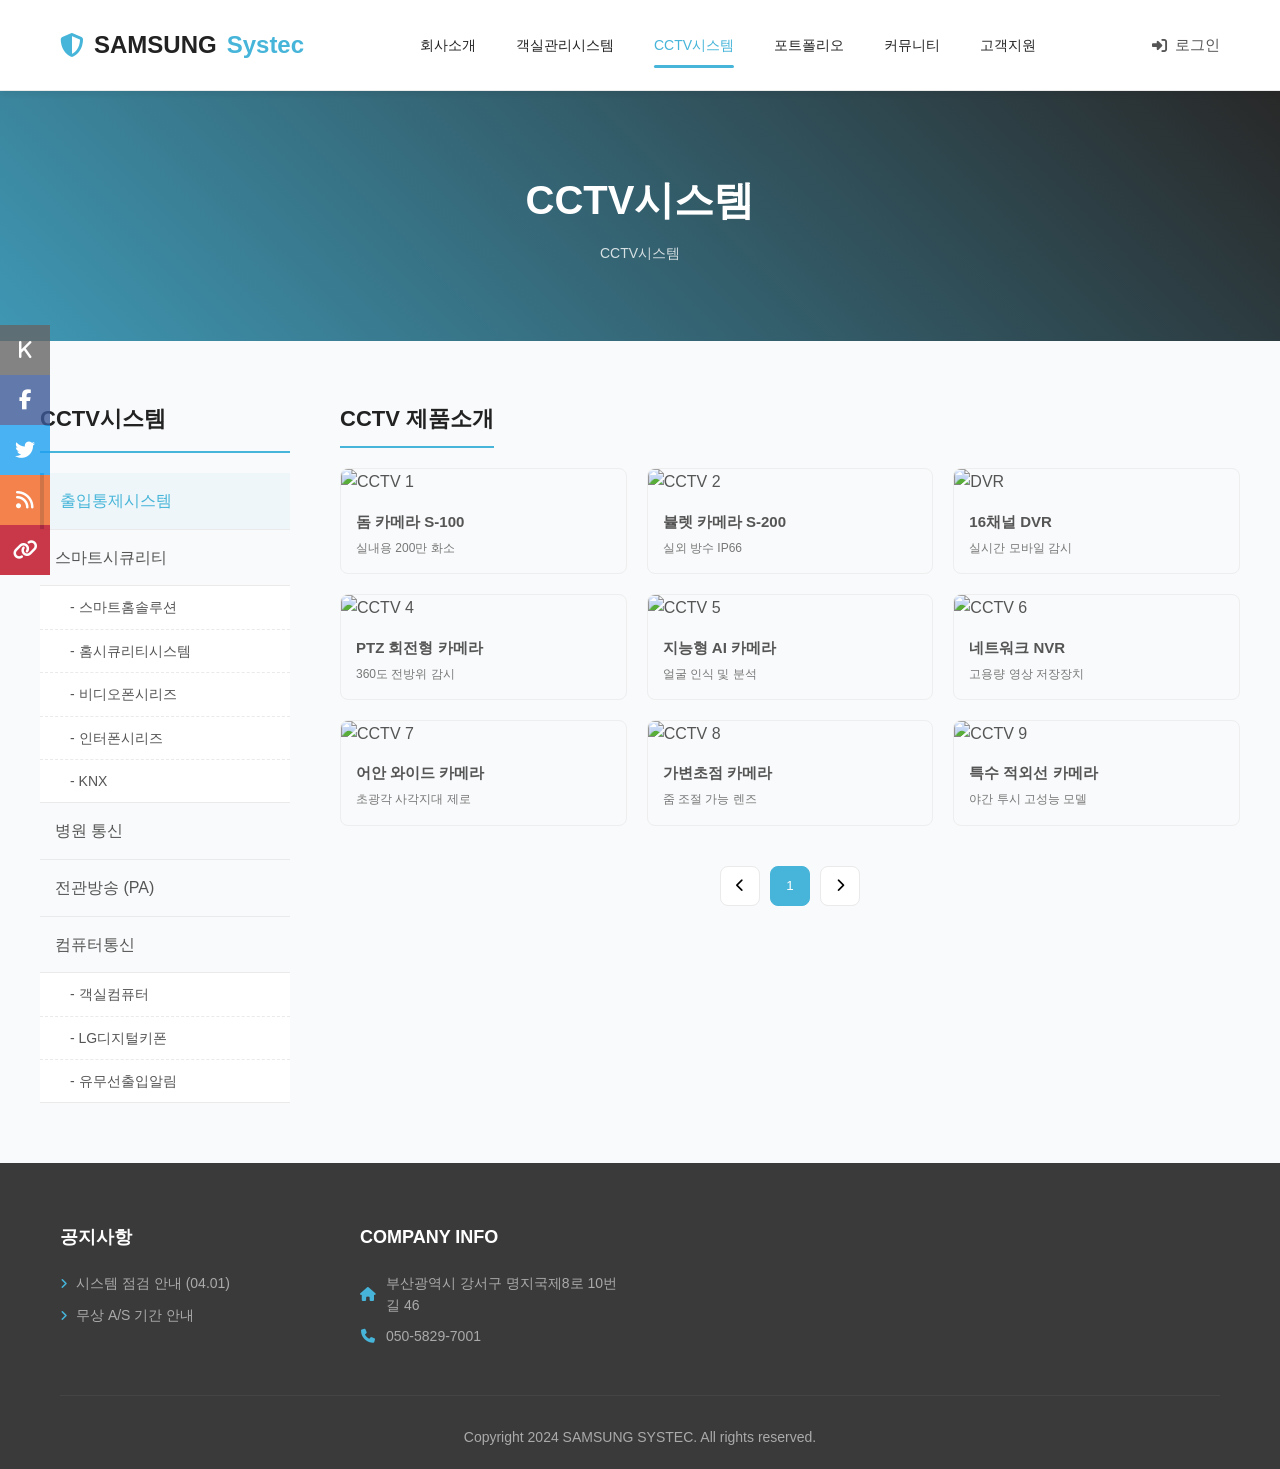
==== commit b64249d9: "Update system configuration diagram and introduction effects" ====
--- a/cctv.html
+++ b/cctv.html
@@ -84,7 +84,7 @@
       <!-- 3x3 Grid View -->
       <div class="products-grid" style="display: grid; grid-template-columns: repeat(3, 1fr); gap: 20px;">
         <!-- Row 1 -->
-        <div class="post-item" style="border: 1px solid #eee; border-radius: 8px; overflow: hidden;">
+        <div class="post-item" data-price="150,000" data-discount="120,000" data-video="dQw4w9WgXcQ" data-intro="고해상도 실내 감시를 위한 최적의 선택, S-100 돔 카메라입니다. 야간에도 선명한 화질을 보장하며 콤팩트한 디자인으로 실내 인테리어와 잘 어우러집니다." data-usage="1. 브라켓을 천장에 고정합니다. 2. 카메라 본체를 연결하고 각도를 조절합니다. 3. DVR 시스템에 케이블을 연결하여 화면을 확인합니다." style="border: 1px solid #eee; border-radius: 8px; overflow: hidden;">
           <img src="https://images.unsplash.com/photo-1557804483-e0202d0cf3c8?ixlib=rb-4.0.3&auto=format&fit=crop&w=400&q=80" alt="CCTV 1" class="post-img" style="height:150px; width:100%; object-fit:cover;">
           <div class="post-content" style="padding: 15px;">
             <h4 style="font-size:15px; margin-bottom:5px;">돔 카메라 S-100</h4>
@@ -92,7 +92,7 @@
           </div>
         </div>
         
-        <div class="post-item" style="border: 1px solid #eee; border-radius: 8px; overflow: hidden;">
+        <div class="post-item" data-price="180,000" data-discount="145,000" data-video="dQw4w9WgXcQ" style="border: 1px solid #eee; border-radius: 8px; overflow: hidden;">
           <img src="https://images.unsplash.com/photo-1533052199042-4fdbbc0f4fce?ixlib=rb-4.0.3&auto=format&fit=crop&w=400&q=80" alt="CCTV 2" class="post-img" style="height:150px; width:100%; object-fit:cover;">
           <div class="post-content" style="padding: 15px;">
             <h4 style="font-size:15px; margin-bottom:5px;">뷸렛 카메라 S-200</h4>
@@ -100,7 +100,7 @@
           </div>
         </div>
 
-        <div class="post-item" style="border: 1px solid #eee; border-radius: 8px; overflow: hidden;">
+        <div class="post-item" data-price="450,000" data-discount="380,000" data-video="dQw4w9WgXcQ" style="border: 1px solid #eee; border-radius: 8px; overflow: hidden;">
           <img src="https://images.unsplash.com/photo-1577741314755-048d8525d31e?ixlib=rb-4.0.3&auto=format&fit=crop&w=400&q=80" alt="DVR" class="post-img" style="height:150px; width:100%; object-fit:cover;">
           <div class="post-content" style="padding: 15px;">
             <h4 style="font-size:15px; margin-bottom:5px;">16채널 DVR</h4>
@@ -109,7 +109,7 @@
         </div>
 
         <!-- Row 2 -->
-        <div class="post-item" style="border: 1px solid #eee; border-radius: 8px; overflow: hidden;">
+        <div class="post-item" data-price="600,000" data-discount="490,000" data-video="dQw4w9WgXcQ" style="border: 1px solid #eee; border-radius: 8px; overflow: hidden;">
           <img src="https://images.unsplash.com/photo-1521791136064-7986c2923216?ixlib=rb-4.0.3&auto=format&fit=crop&w=400&q=80" alt="CCTV 4" class="post-img" style="height:150px; width:100%; object-fit:cover;">
           <div class="post-content" style="padding: 15px;">
             <h4 style="font-size:15px; margin-bottom:5px;">PTZ 회전형 카메라</h4>
@@ -117,7 +117,7 @@
           </div>
         </div>
 
-        <div class="post-item" style="border: 1px solid #eee; border-radius: 8px; overflow: hidden;">
+        <div class="post-item" data-price="850,000" data-discount="720,000" data-video="dQw4w9WgXcQ" style="border: 1px solid #eee; border-radius: 8px; overflow: hidden;">
           <img src="https://images.unsplash.com/photo-1581091226825-a6a2a5aee158?ixlib=rb-4.0.3&auto=format&fit=crop&w=400&q=80" alt="CCTV 5" class="post-img" style="height:150px; width:100%; object-fit:cover;">
           <div class="post-content" style="padding: 15px;">
             <h4 style="font-size:15px; margin-bottom:5px;">지능형 AI 카메라</h4>
@@ -125,7 +125,7 @@
           </div>
         </div>
 
-        <div class="post-item" style="border: 1px solid #eee; border-radius: 8px; overflow: hidden;">
+        <div class="post-item" data-price="550,000" data-discount="460,000" data-video="dQw4w9WgXcQ" style="border: 1px solid #eee; border-radius: 8px; overflow: hidden;">
           <img src="https://images.unsplash.com/photo-1551808525-51a94da548ce?ixlib=rb-4.0.3&auto=format&fit=crop&w=400&q=80" alt="CCTV 6" class="post-img" style="height:150px; width:100%; object-fit:cover;">
           <div class="post-content" style="padding: 15px;">
             <h4 style="font-size:15px; margin-bottom:5px;">네트워크 NVR</h4>
@@ -134,7 +134,7 @@
         </div>
 
         <!-- Row 3 -->
-        <div class="post-item" style="border: 1px solid #eee; border-radius: 8px; overflow: hidden;">
+        <div class="post-item" data-price="320,000" data-discount="270,000" data-video="dQw4w9WgXcQ" style="border: 1px solid #eee; border-radius: 8px; overflow: hidden;">
           <img src="https://images.unsplash.com/photo-1516321497487-e288fb19713f?ixlib=rb-4.0.3&auto=format&fit=crop&w=400&q=80" alt="CCTV 7" class="post-img" style="height:150px; width:100%; object-fit:cover;">
           <div class="post-content" style="padding: 15px;">
             <h4 style="font-size:15px; margin-bottom:5px;">어안 와이드 카메라</h4>
@@ -142,7 +142,7 @@
           </div>
         </div>
 
-        <div class="post-item" style="border: 1px solid #eee; border-radius: 8px; overflow: hidden;">
+        <div class="post-item" data-price="290,000" data-discount="240,000" data-video="dQw4w9WgXcQ" style="border: 1px solid #eee; border-radius: 8px; overflow: hidden;">
           <img src="https://images.unsplash.com/photo-1504384308090-c89eececaa3e?ixlib=rb-4.0.3&auto=format&fit=crop&w=400&q=80" alt="CCTV 8" class="post-img" style="height:150px; width:100%; object-fit:cover;">
           <div class="post-content" style="padding: 15px;">
             <h4 style="font-size:15px; margin-bottom:5px;">가변초점 카메라</h4>
@@ -150,7 +150,7 @@
           </div>
         </div>
 
-        <div class="post-item" style="border: 1px solid #eee; border-radius: 8px; overflow: hidden;">
+        <div class="post-item" data-price="210,000" data-discount="170,000" data-video="dQw4w9WgXcQ" style="border: 1px solid #eee; border-radius: 8px; overflow: hidden;">
           <img src="https://images.unsplash.com/photo-1558002038-1055907df827?ixlib=rb-4.0.3&auto=format&fit=crop&w=400&q=80" alt="CCTV 9" class="post-img" style="height:150px; width:100%; object-fit:cover;">
           <div class="post-content" style="padding: 15px;">
             <h4 style="font-size:15px; margin-bottom:5px;">특수 적외선 카메라</h4>
--- a/style.css
+++ b/style.css
@@ -87,7 +87,7 @@
 }
 
 nav.gnb ul li a {
-  font-size: 16px;
+  font-size: 14px;
   font-weight: 500;
   color: var(--text-dark);
   position: relative;
@@ -173,11 +173,17 @@
 /* Hero Section */
 .hero {
   position: relative;
-  height: 600px;
-  background: linear-gradient(to right, #ece9e6, #ffffff);
+  height: 650px;
   overflow: hidden;
-  display: flex;
-  align-items: center;
+  background-color: #000;
+}
+
+.hero-slider {
+  position: absolute;
+  top: 0;
+  left: 0;
+  width: 100%;
+  height: 100%;
 }
 
 .hero-slide {
@@ -187,14 +193,17 @@
   width: 100%;
   height: 100%;
   opacity: 0;
-  transition: opacity 1s ease-in-out;
-  display: flex;
-  align-items: center;
+  visibility: hidden;
+  transition: opacity 1.2s ease-in-out, visibility 1.2s;
+  display: flex;
+  align-items: center;
+  z-index: 1;
 }
 
 .hero-slide.active {
   opacity: 1;
-  z-index: 1;
+  visibility: visible;
+  z-index: 2;
 }
 
 .hero-bg {
@@ -204,53 +213,68 @@
   width: 100%;
   height: 100%;
   object-fit: cover;
-  z-index: -1;
+  filter: brightness(0.5);
+  transform: scale(1.1);
+  transition: transform 6s ease-out;
+}
+
+.hero-slide.active .hero-bg {
+  transform: scale(1);
 }
 
 .hero-content {
   position: relative;
-  z-index: 2;
-  width: 100%;
+  z-index: 10;
+  width: 100%;
+  opacity: 0;
+  transform: translateY(20px);
+  transition: all 1s ease-out 0.5s;
+}
+
+.hero-slide.active .hero-content {
+  opacity: 1;
+  transform: translateY(0);
 }
 
 .hero-text {
-  max-width: 600px;
+  max-width: 700px;
+  color: white;
 }
 
 .hero-text h1 {
-  font-size: 48px;
+  font-size: 52px;
   font-weight: 800;
-  color: var(--text-dark);
-  margin-bottom: 20px;
+  margin-bottom: 25px;
   line-height: 1.2;
-  opacity: 0;
-  transform: translateY(30px);
-  animation: fadeUp 1s ease forwards 0.3s;
+  text-shadow: 0 2px 10px rgba(0,0,0,0.3);
 }
 
 .hero-text p {
-  font-size: 20px;
-  color: var(--text-normal);
+  font-size: 22px;
   margin-bottom: 30px;
-  opacity: 0;
-  transform: translateY(30px);
-  animation: fadeUp 1s ease forwards 0.5s;
+  text-shadow: 0 2px 5px rgba(0,0,0,0.3);
+}
+
+.hero-login-container {
+  position: absolute;
+  top: 50%;
+  left: 50%;
+  transform: translate(-50%, -50%);
+  width: 100%;
+  height: 0;
+  z-index: 20;
 }
 
 .hero-login-box {
   position: absolute;
   right: 20px;
-  top: 50%;
-  transform: translateY(-50%);
+  top: -150px;
   background: rgba(255, 255, 255, 0.95);
   backdrop-filter: blur(10px);
-  padding: 30px;
+  padding: 35px;
   border-radius: var(--border-radius);
   box-shadow: var(--shadow-lg);
-  width: 320px;
-  z-index: 10;
-  opacity: 0;
-  animation: fadeLeft 1s ease forwards 0.7s;
+  width: 340px;
 }
 
 .hero-login-box h3 {
